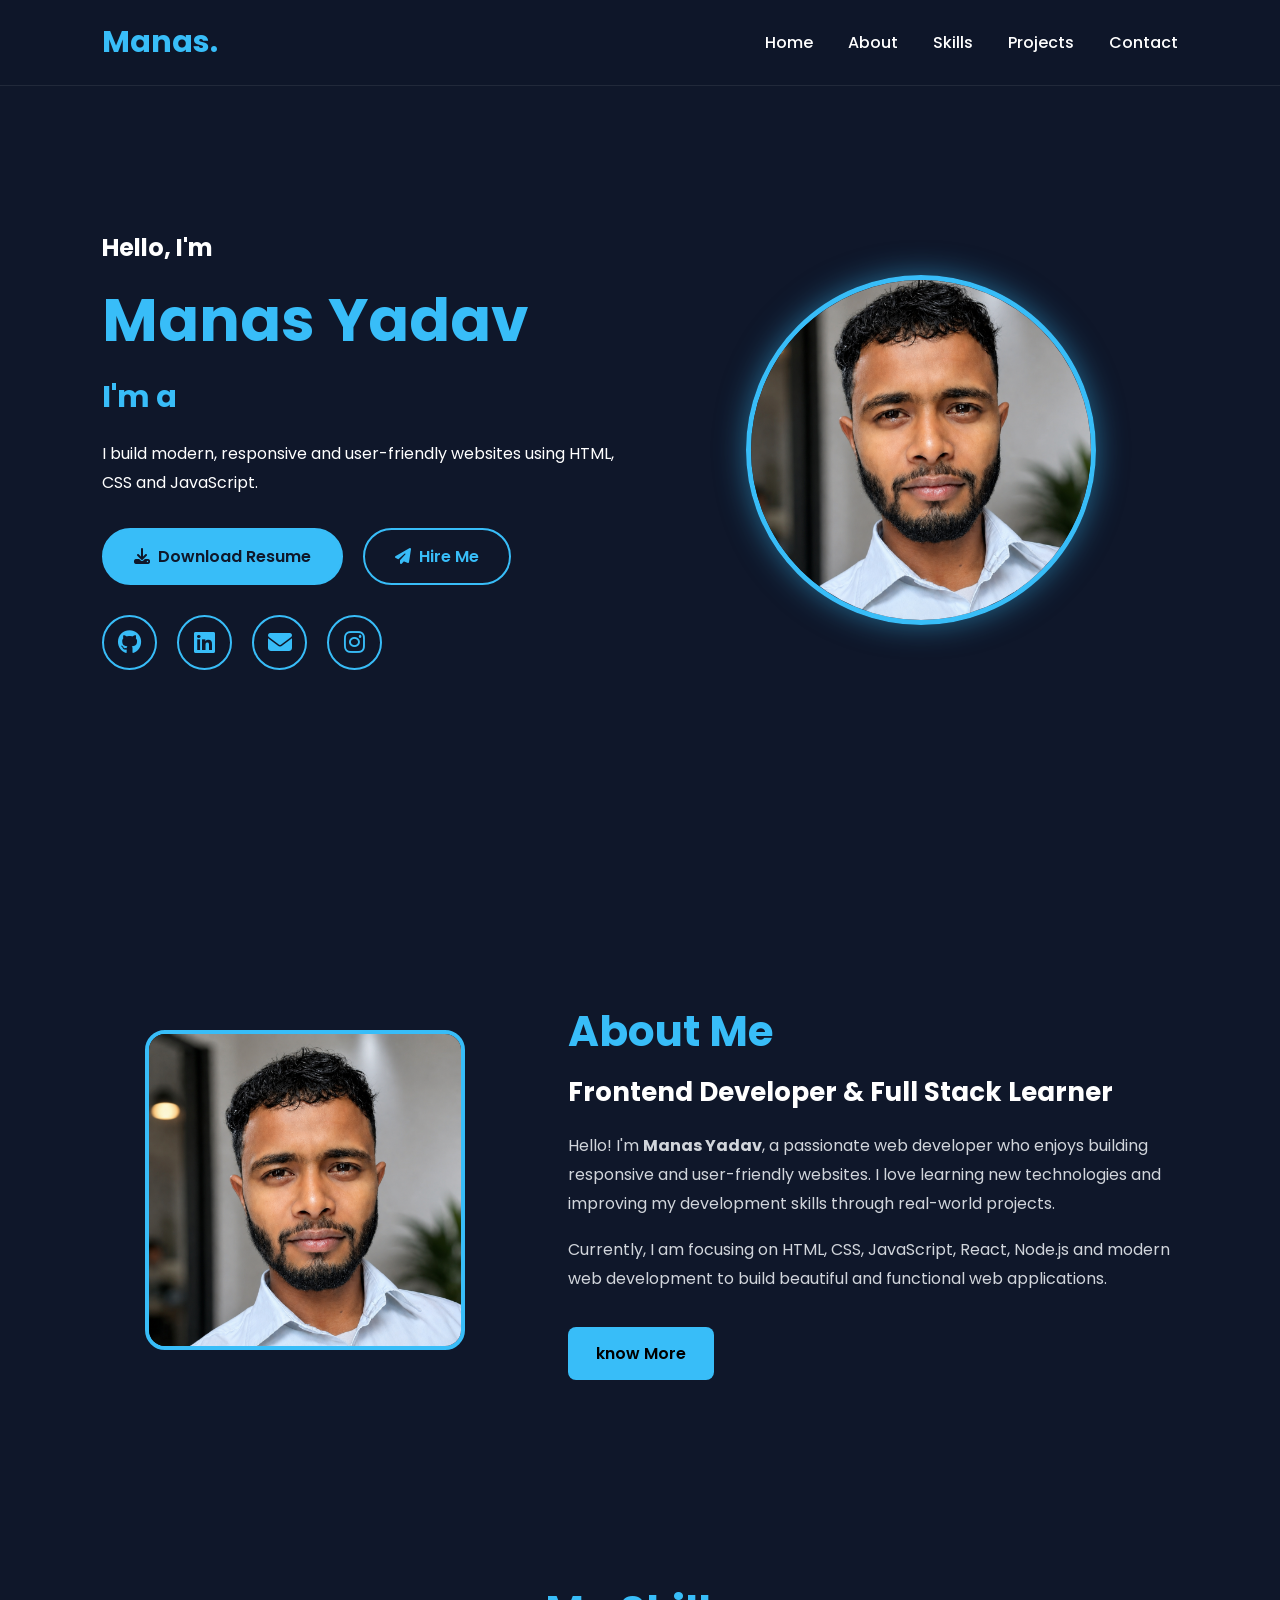
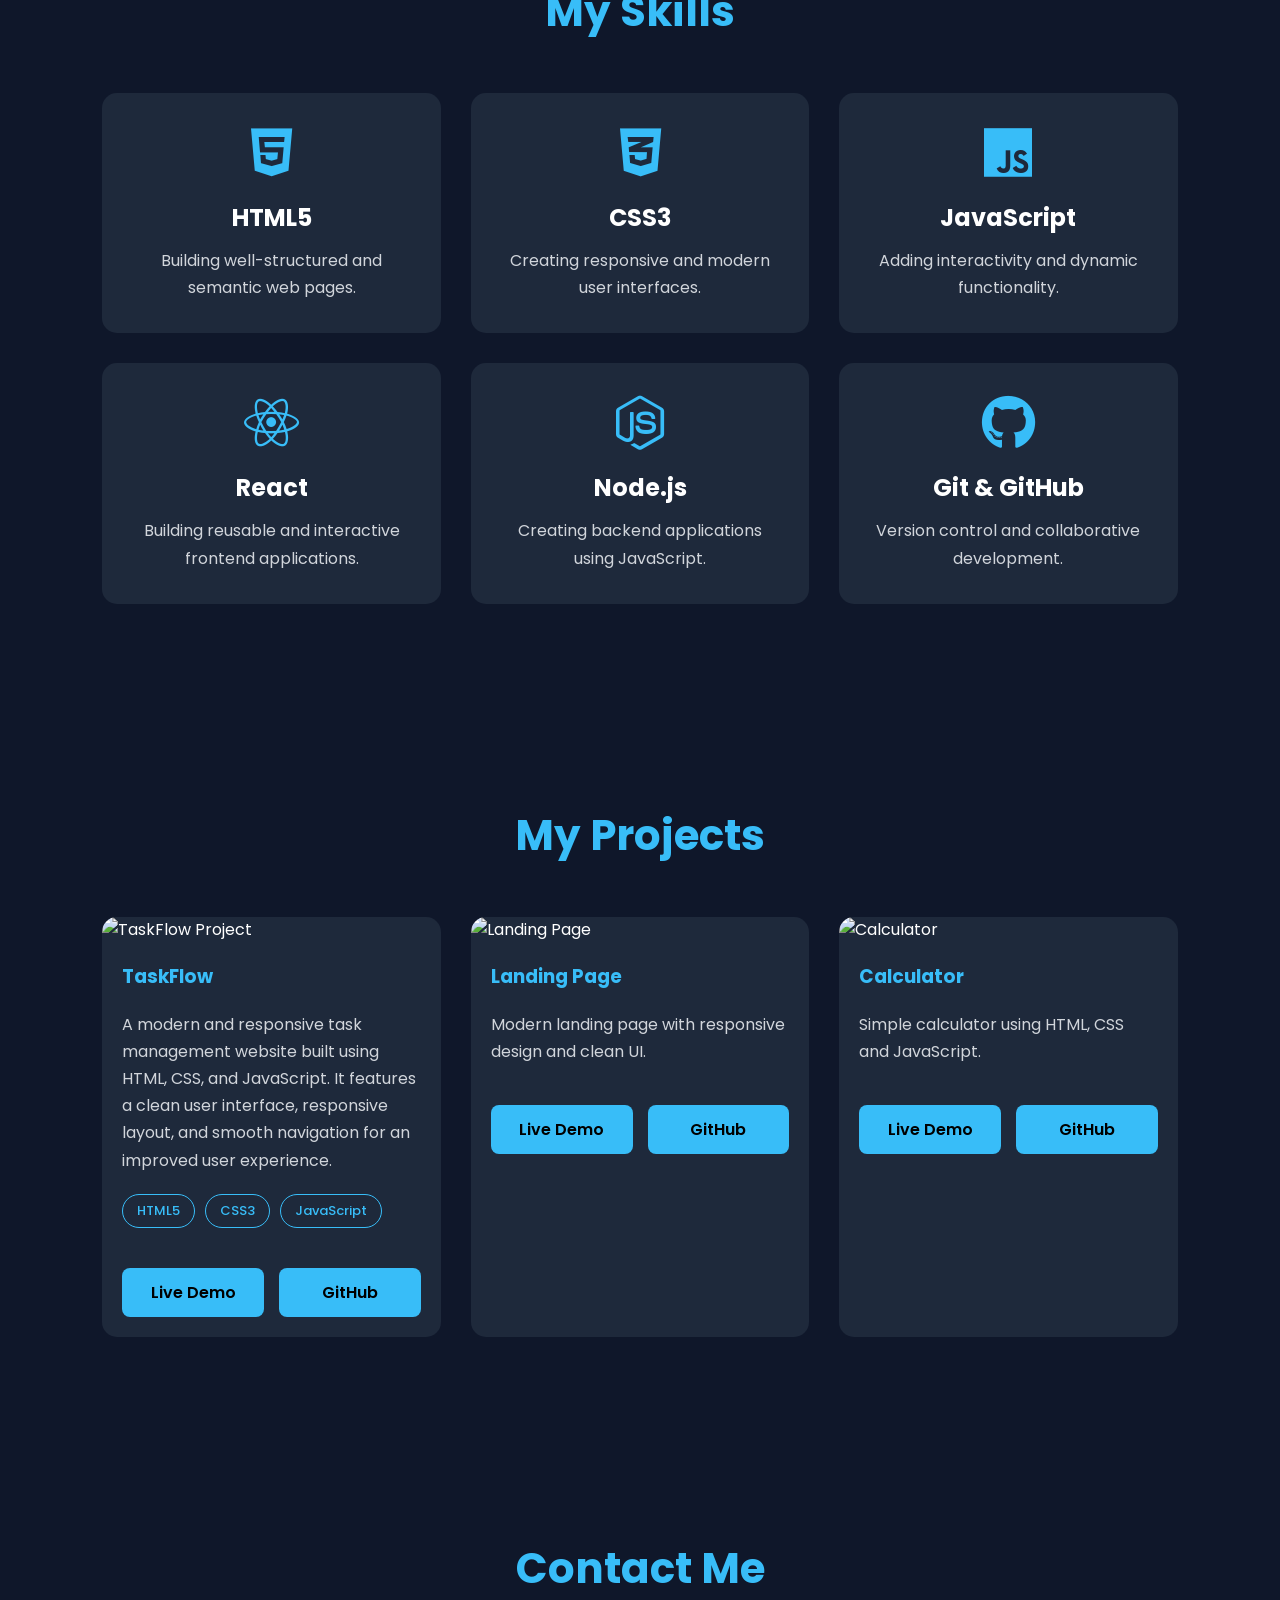
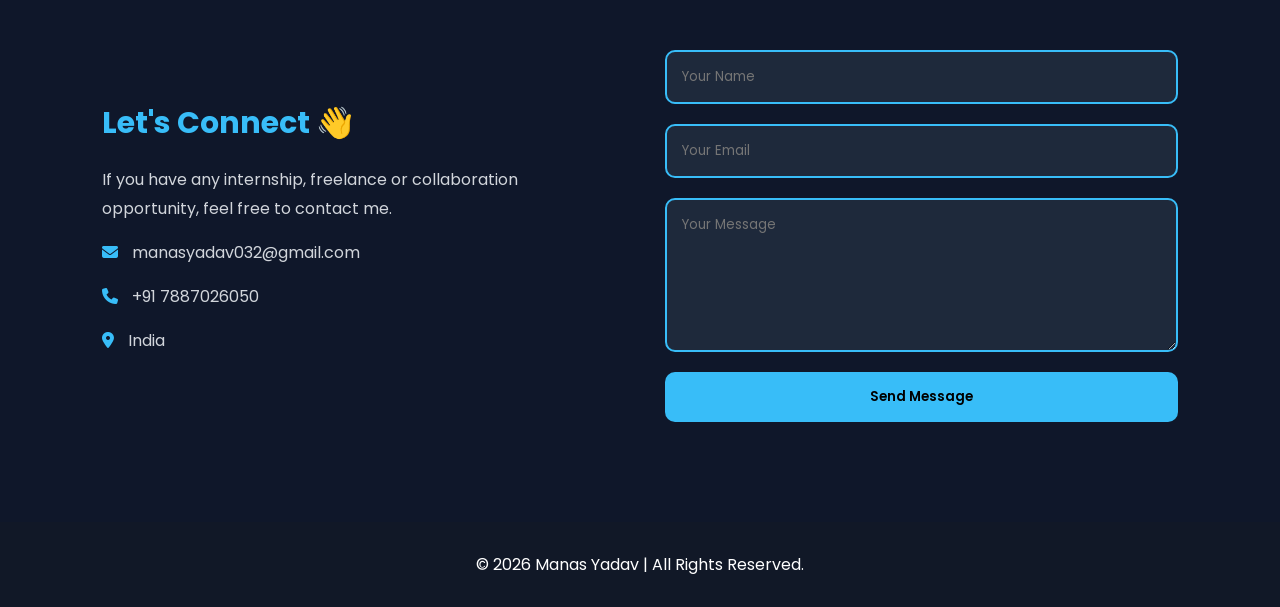
==== Task1_Portfolio/index.html @ 473a30cd "Initial portfolio website upload" ====
<!DOCTYPE html>
<html lang="en">
<head>
    <meta charset="UTF-8">
    <meta name="viewport" content="width=device-width, initial-scale=1.0">

    <title>Manas Yadav | Portfolio</title>

    <!-- CSS -->
    <link rel="stylesheet" href="style.css">

    <!-- Google Font -->
    <link rel="preconnect" href="https://fonts.googleapis.com">
    <link rel="preconnect" href="https://fonts.gstatic.com" crossorigin>
    <link href="https://fonts.googleapis.com/css2?family=Poppins:wght@300;400;500;600;700&display=swap" rel="stylesheet">

    <!-- Font Awesome -->
    <link rel="stylesheet" href="https://cdnjs.cloudflare.com/ajax/libs/font-awesome/6.6.0/css/all.min.css">
</head>
<body>

    <!-- ===== HEADER ===== -->

    <header>

        <nav class="navbar">

            <h2 class="logo">Manas.</h2>
            <div class="menu-toggle">
    <i class="fa-solid fa-bars"></i>
</div>

            <ul class="nav-links">

                <li><a href="#home">Home</a></li>

                <li><a href="#about">About</a></li>

                <li><a href="#skills">Skills</a></li>

                <li><a href="#projects">Projects</a></li>

                <li><a href="#contact">Contact</a></li>

            </ul>

        </nav>

    </header>

    <!-- ===== HERO ===== -->

    <section id="home">

    <div class="hero">

        <!-- Left Side -->
        <div class="hero-text">

            <h3>Hello, I'm</h3>

            <h1>Manas Yadav</h1>

            <h2>
                I'm a <span class="typing"></span>
            </h2>

            <p>
                I build modern, responsive and user-friendly websites
                using HTML, CSS and JavaScript.
            </p>

            <!-- Buttons -->
            <div class="hero-buttons">

                <a href="assets/resume.pdf" class="btn" download>
    <i class="fa-solid fa-download"></i> Download Resume
</a>

<a href="#contact" class="btn btn-outline">
    <i class="fa-solid fa-paper-plane"></i> Hire Me
</a>

            </div>

            <!-- Social Icons -->
            <div class="social-icons">

                <a href="https://github.com/manasyadav032-lang" target="_blank">
                    <i class="fa-brands fa-github"></i>
                </a>

                <a href="https://www.linkedin.com/in/manas-yadav-a17019345" target="_blank">
                    <i class="fa-brands fa-linkedin"></i>
                </a>

                <a href="mailto:manasyadav032@gmail.com">
                    <i class="fa-solid fa-envelope"></i>
                </a>

                <a href="https://www.instagram.com/manas_yadav103" target="_blank">
                    <i class="fa-brands fa-instagram"></i>
                </a>

            </div>

        </div>

        <!-- Right Side -->
        <div class="hero-image">

            <img src="images/manas.png" alt="Profile">

        </div>

    </div>

</section>


    <!-- ===== ABOUT ===== -->

<section id="about">

    <div class="about-container">

        <div class="about-image">
            <img src="images/manas.png" alt="About Image">
        </div>

        <div class="about-content">

            <h2>About Me</h2>

            <h3>Frontend Developer & Full Stack Learner</h3>

            <p>
                Hello! I'm <strong>Manas Yadav</strong>, a passionate web developer
                who enjoys building responsive and user-friendly websites.
                I love learning new technologies and improving my development
                skills through real-world projects.
            </p>

            <p>
                Currently, I am focusing on HTML, CSS, JavaScript, React,
                Node.js and modern web development to build beautiful and
                functional web applications.
            </p>

            <a href="https://github.com/manasyadav032-lang" class="about-btn">know More</a>

        </div>

    </div>

</section>

<!-- ===== SKILLS ===== -->

<section id="skills">

    <h2 class="section-title">My Skills</h2>

    <div class="skills-container">

        <div class="skill-card">
            <i class="fa-brands fa-html5"></i>
            <h3>HTML5</h3>
            <p>Building well-structured and semantic web pages.</p>
        </div>

        <div class="skill-card">
            <i class="fa-brands fa-css3-alt"></i>
            <h3>CSS3</h3>
            <p>Creating responsive and modern user interfaces.</p>
        </div>

        <div class="skill-card">
            <i class="fa-brands fa-js"></i>
            <h3>JavaScript</h3>
            <p>Adding interactivity and dynamic functionality.</p>
        </div>

        <div class="skill-card">
            <i class="fa-brands fa-react"></i>
            <h3>React</h3>
            <p>Building reusable and interactive frontend applications.</p>
        </div>

        <div class="skill-card">
            <i class="fa-brands fa-node-js"></i>
            <h3>Node.js</h3>
            <p>Creating backend applications using JavaScript.</p>
        </div>

        <div class="skill-card">
            <i class="fa-brands fa-github"></i>
            <h3>Git & GitHub</h3>
            <p>Version control and collaborative development.</p>
        </div>

    </div>

</section>

<!-- ===== PROJECTS ===== -->

<section id="projects">

    <h2 class="section-title">My Projects</h2>

    <div class="projects-container">

        <div class="project-card">
            <img src="images/taskflow.png" alt="TaskFlow Project">
            <h3>TaskFlow </h3>
            <p>
A modern and responsive task management website built using HTML, CSS, and JavaScript. It features a clean user interface, responsive layout, and smooth navigation for an improved user experience.
</p>

         <div class="project-tech">
           <span>HTML5</span>
           <span>CSS3</span>
           <span>JavaScript</span>
         </div>

            <div class="project-buttons">
                <a href="https://manasyadav032-lang.github.io/TaskFlow/" target="_blank">
                 Live Demo
                 </a>

                <a href="https://github.com/manasyadav032-lang/TaskFlow" target="_blank">
    GitHub
                 </a>
                
            </div>
        </div>

        <div class="project-card">
            <img src="https://placehold.co/600x400" alt="Landing Page">
            <h3>Landing Page</h3>
            <p>Modern landing page with responsive design and clean UI.</p>

            <div class="project-buttons">
                <a href="#">Live Demo</a>
                <a href="#">GitHub</a>
            </div>
        </div>

        <div class="project-card">
            <img src="https://placehold.co/600x400" alt="Calculator">
            <h3>Calculator</h3>
            <p>Simple calculator using HTML, CSS and JavaScript.</p>

            <div class="project-buttons">
                <a href="#">Live Demo</a>
                <a href="#">GitHub</a>
            </div>
        </div>

    </div>

</section>

<!-- ===== CONTACT ===== -->

<section id="contact">

    <h2 class="section-title">Contact Me</h2>

    <div class="contact-container">

        <div class="contact-info">

            <h3>Let's Connect 👋</h3>

            <p>
                If you have any internship, freelance or collaboration opportunity,
                feel free to contact me.
            </p>

            <p><i class="fa-solid fa-envelope"></i> manasyadav032@gmail.com</p>

            <p><i class="fa-solid fa-phone"></i> +91 7887026050</p>

            <p><i class="fa-solid fa-location-dot"></i> India</p>

        </div>

        <form class="contact-form">

            <input type="text" placeholder="Your Name" required>

            <input type="email" placeholder="Your Email" required>

            <textarea rows="6" placeholder="Your Message"></textarea>

            <button type="submit">Send Message</button>

        </form>

    </div>

</section>

    <footer>

        <p>© 2026 Manas Yadav | All Rights Reserved.</p>

    </footer>
    <!-- Back To Top Button -->

<button id="backToTop">
    <i class="fa-solid fa-arrow-up"></i>
</button>


    <script src="https://unpkg.com/scrollreveal"></script>
    <script src="https://unpkg.com/typed.js@2.1.0/dist/typed.umd.js"></script>
    <script src="script.js"></script>
</body>
</html>
---- Task1_Portfolio/style.css ----
/* Google Font */
*{
    margin:0;
    padding:0;
    box-sizing:border-box;
    font-family:'Poppins',sans-serif;
}

html{
    scroll-behavior:smooth;
}

body{
    background:#0f172a;
    color:white;
}

/* Navbar */

.navbar{
    width:100%;
    display:flex;
    justify-content:space-between;
    align-items:center;
    padding:20px 8%;
    position:fixed;
    top:0;
    left:0;
    background:rgba(15,23,42,0.75);
    backdrop-filter:blur(12px);
    -webkit-backdrop-filter:blur(12px);
    z-index:1000;
    transition:all .3s ease;
    border-bottom:1px solid rgba(255,255,255,.08);
    box-shadow: 0 0 0 transparent;
}

.navbar.sticky{
    background: rgba(15,23,42,0.95);
    box-shadow: 0 8px 25px rgba(0,0,0,0.35);
}

.logo{
    font-size:30px;
    font-weight:700;
    color:#38bdf8;
}

.nav-links{
    display:flex;
    list-style:none;
    gap:35px;
}

.nav-links a{
    text-decoration:none;
    color:#fff;
    font-weight:500;
    position:relative;
    transition:.3s;
}

.nav-links a::after{
    content:"";
    position:absolute;
    left:0;
    bottom:-5px;
    width:0;
    height:2px;
    background:#38bdf8;
    transition:.3s;
}

.nav-links a:hover{
    color:#38bdf8;
}

.nav-links a:hover::after{
    width:100%;
}

/* Hero */

#home{
    min-height:100vh;
    display:flex;
    justify-content:center;
    align-items:center;
    padding:120px 8%;
}

.hero{
    width:100%;
    display:flex;
    justify-content:space-between;
    align-items:center;
    gap:50px;
}

.hero-text{
    flex:1;
}

.hero-text h3{
    font-size:24px;
}

.hero-text h1{
    font-size:60px;
    margin:10px 0;
    color:#38bdf8;
}

.hero-text h2{
    font-size:30px;
    margin-bottom:20px;
}

.hero-text p{
    max-width:600px;
    line-height:1.8;
    margin-bottom:25px;
}

/* ================= HERO BUTTONS ================= */

.hero-buttons{
    display:flex;
    gap:20px;
    margin-top:30px;
    margin-bottom:30px;
    flex-wrap:wrap;
}

.btn{
    display:inline-flex;
    align-items:center;
    justify-content:center;
    gap:8px;

    padding:14px 30px;
    border-radius:50px;

    background:#38bdf8;
    color:#0f172a;

    text-decoration:none;
    font-weight:600;

    border:2px solid #38bdf8;

    transition:all .35s ease;
}

.btn:hover{

    transform:translateY(-5px);

    box-shadow:0 0 25px rgba(56,189,248,.6);

}

.btn-outline{

    background:transparent;

    color:#38bdf8;

}

.btn-outline:hover{

    background:#38bdf8;

    color:#0f172a;

}

.hero-image{
    flex:1;
    display:flex;
    justify-content:center;
}

.hero-image img{
    width:350px;
    height:350px;
    object-fit:cover;
    border-radius:50%;
    border:5px solid #38bdf8;
    box-shadow:0 0 30px rgba(56,189,248,0.5);
    transition:0.4s ease;
    object-position: center 15%;
}

.hero-image img:hover{

transform:scale(1.03);

rotate:2deg;

box-shadow:0 0 60px rgba(56,189,248,.8);

}
/* Common Sections */

section{
    padding:100px 8%;
}

section h2{
    font-size:40px;
    margin-bottom:30px;
    color:#38bdf8;
}

footer{
    text-align:center;
    padding:30px;
    background:#111827;
}

/* ================= ABOUT ================= */

.about-container{
    display:flex;
    align-items:center;
    justify-content:space-between;
    gap:60px;
}

.about-image{
    flex:1;
    display:flex;
    justify-content:center;
}

.about-image img{
    width:320px;
    height:320px;
    object-fit:cover;
    object-position:center top;
    border-radius:20px;
    border:4px solid #38bdf8;
    transition:.4s;
}

.about-image img:hover{
    transform:scale(1.05);
}

.about-content{
    flex:1.5;
}

.about-content h2{
    font-size:42px;
    color:#38bdf8;
    margin-bottom:10px;
}

.about-content h3{
    font-size:26px;
    margin-bottom:20px;
}

.about-content p{
    line-height:1.8;
    margin-bottom:18px;
    color:#d1d5db;
}

.about-btn{
    display:inline-block;
    margin-top:15px;
    padding:14px 28px;
    background:#38bdf8;
    color:#000;
    text-decoration:none;
    border-radius:8px;
    font-weight:600;
    transition:.3s;
}

.about-btn:hover{
    transform:translateY(-3px);
}

/*================ Skills =================*/

.section-title{
    text-align:center;
    font-size:42px;
    margin-bottom:50px;
    color:#38bdf8;
}

.skills-container{
    display:grid;
    grid-template-columns:repeat(auto-fit,minmax(250px,1fr));
    gap:30px;
}

.skill-card{
    background:#1e293b;
    padding:30px;
    border-radius:15px;
    text-align:center;
    transition:0.4s ease;
    border:2px solid transparent;
}

.skill-card:hover{
    transform:translateY(-12px) scale(1.02);
    border-color:#38bdf8;
    box-shadow:0 0 40px rgba(56,189,248,.4);
}

.skill-card i{
    font-size:55px;
    color:#38bdf8;
    margin-bottom:20px;
}

.skill-card h3{
    margin-bottom:12px;
    font-size:24px;
}

.skill-card p{
    color:#d1d5db;
    line-height:1.7;
}

/* ================= PROJECTS ================= */

.projects-container{
    display:grid;
    grid-template-columns:repeat(auto-fit,minmax(320px,1fr));
    gap:30px;
}

.project-card{
    background:#1e293b;
    border-radius:15px;
    overflow:hidden;
    transition:0.4s;
}

.project-card:hover{
    transform:translateY(-10px);
    box-shadow:0 0 25px rgba(56,189,248,.35);
}

.project-card img{
    width:100%;
    height:220px;
    object-fit:cover;
}

.project-card h3{
    margin:20px;
    color:#38bdf8;
}

.project-card p{
    margin:0 20px 20px;
    color:#d1d5db;
    line-height:1.7;
}

.project-buttons{
    display:flex;
    gap:15px;
    padding:20px;
}

.project-buttons a{
    flex:1;
    text-align:center;
    padding:12px;
    text-decoration:none;
    background:#38bdf8;
    color:#000;
    font-weight:600;
    border-radius:8px;
    transition:.3s;
}

.project-buttons a:hover{
    transform:scale(1.05);
}

/* ================= PROJECT TECHNOLOGIES ================= */

.project-tech{
    display:flex;
    flex-wrap:wrap;
    gap:10px;
    margin:0 20px 20px;
}

.project-tech span{
    padding:6px 14px;
    border:1px solid #38bdf8;
    border-radius:20px;
    color:#38bdf8;
    font-size:13px;
    font-weight:500;
    transition:0.3s ease;
}

.project-tech span:hover{
    background:#38bdf8;
    color:#0f172a;
    transform:translateY(-3px);
}

/* ================= CONTACT ================= */

.contact-container{
    display:grid;
    grid-template-columns:1fr 1fr;
    gap:50px;
    align-items:center;
}

.contact-info h3{
    font-size:30px;
    color:#38bdf8;
    margin-bottom:20px;
}

.contact-info p{
    margin:15px 0;
    color:#d1d5db;
    line-height:1.8;
}

.contact-info i{
    color:#38bdf8;
    margin-right:10px;
}

.contact-form{
    display:flex;
    flex-direction:column;
    gap:20px;
}

.contact-form input,
.contact-form textarea{
    padding:15px;
    border:2px solid #38bdf8;
    border-radius:10px;
    background:#1e293b;
    color:#fff;
    outline:none;
}

.contact-form button{
    padding:15px;
    border:none;
    background:#38bdf8;
    color:#000;
    font-weight:600;
    border-radius:10px;
    cursor:pointer;
    transition:.3s;
}

.contact-form button:hover{
    transform:translateY(-3px);
}

/* ================= SOCIAL ICONS ================= */

.social-icons{
    display:flex;
    gap:20px;
    margin-top:30px;
}

.social-icons a{
    width:55px;
    height:55px;
    display:flex;
    align-items:center;
    justify-content:center;
    text-decoration:none;
    color:#38bdf8;
    font-size:24px;
    border:2px solid #38bdf8;
    border-radius:50%;
    transition:all 0.4s ease;
}

.social-icons a:hover{
    background:#38bdf8;
    color:#0f172a;
    transform:translateY(-8px) scale(1.1);
    box-shadow:0 0 25px rgba(56,189,248,0.6);
}

.social-icons i{

    transition:transform .6s ease;

}

.social-icons a:hover i{
    transform:rotate(360deg);
    transition:0.6s;
}

.typing{
    color:#38bdf8;
    font-weight:700;
}

/* ================= Responsive Design ================= */

@media (max-width: 992px){

    .hero{
        flex-direction: column-reverse;
        text-align: center;
    }

    .hero-text p{
        margin:20px auto;
    }

    .hero-buttons{
        justify-content:center;
        flex-wrap:wrap;
    }

    .social-icons{
        justify-content:center;
    }

    .about-container{
        flex-direction:column;
        text-align:center;
    }

    .contact-container{
        grid-template-columns:1fr;
    }

}

@media (max-width:768px){

    .navbar{
        padding:15px 6%;
    }

    .nav-links{
        gap:18px;
    }

    .hero-text h1{
        font-size:42px;
    }

    .hero-text h2{
        font-size:24px;
    }

    .hero-image img{
        width:280px;
        height:280px;
    }

    .about-image img{
        width:250px;
        height:250px;
    }

}


/* ================= HAMBURGER MENU ================= */

.menu-toggle{
    display:none;
    font-size:28px;
    color:#38bdf8;
    cursor:pointer;
}

@media (max-width:576px){

    .menu-toggle{
        display:block;
    }

    .nav-links{
        position:absolute;
        top:70px;
        left:0;
        width:100%;
        background:#0f172a;

        display:flex;
        flex-direction:column;
        align-items:center;
        gap:20px;
        padding:20px 0;

        max-height:0;
        overflow:hidden;

        transition:max-height .4s ease;
    }

    .nav-links.active{
        max-height:400px;
    }

}

/* ================= BACK TO TOP BUTTON ================= */

#backToTop{
    position:fixed;
    bottom:30px;
    right:30px;

    width:50px;
    height:50px;

    border:none;
    border-radius:50%;

    background:#38bdf8;
    color:#0f172a;

    font-size:20px;
    cursor:pointer;

    display:flex;
    align-items:center;
    justify-content:center;

    box-shadow:0 0 20px rgba(56,189,248,.5);

    opacity:0;
    visibility:hidden;

    transition:all .3s ease;

    z-index:999;
}

#backToTop.show{
    opacity:1;
    visibility:visible;
}

#backToTop:hover{
    transform:translateY(-5px);
    box-shadow:0 0 30px rgba(56,189,248,.8);
}
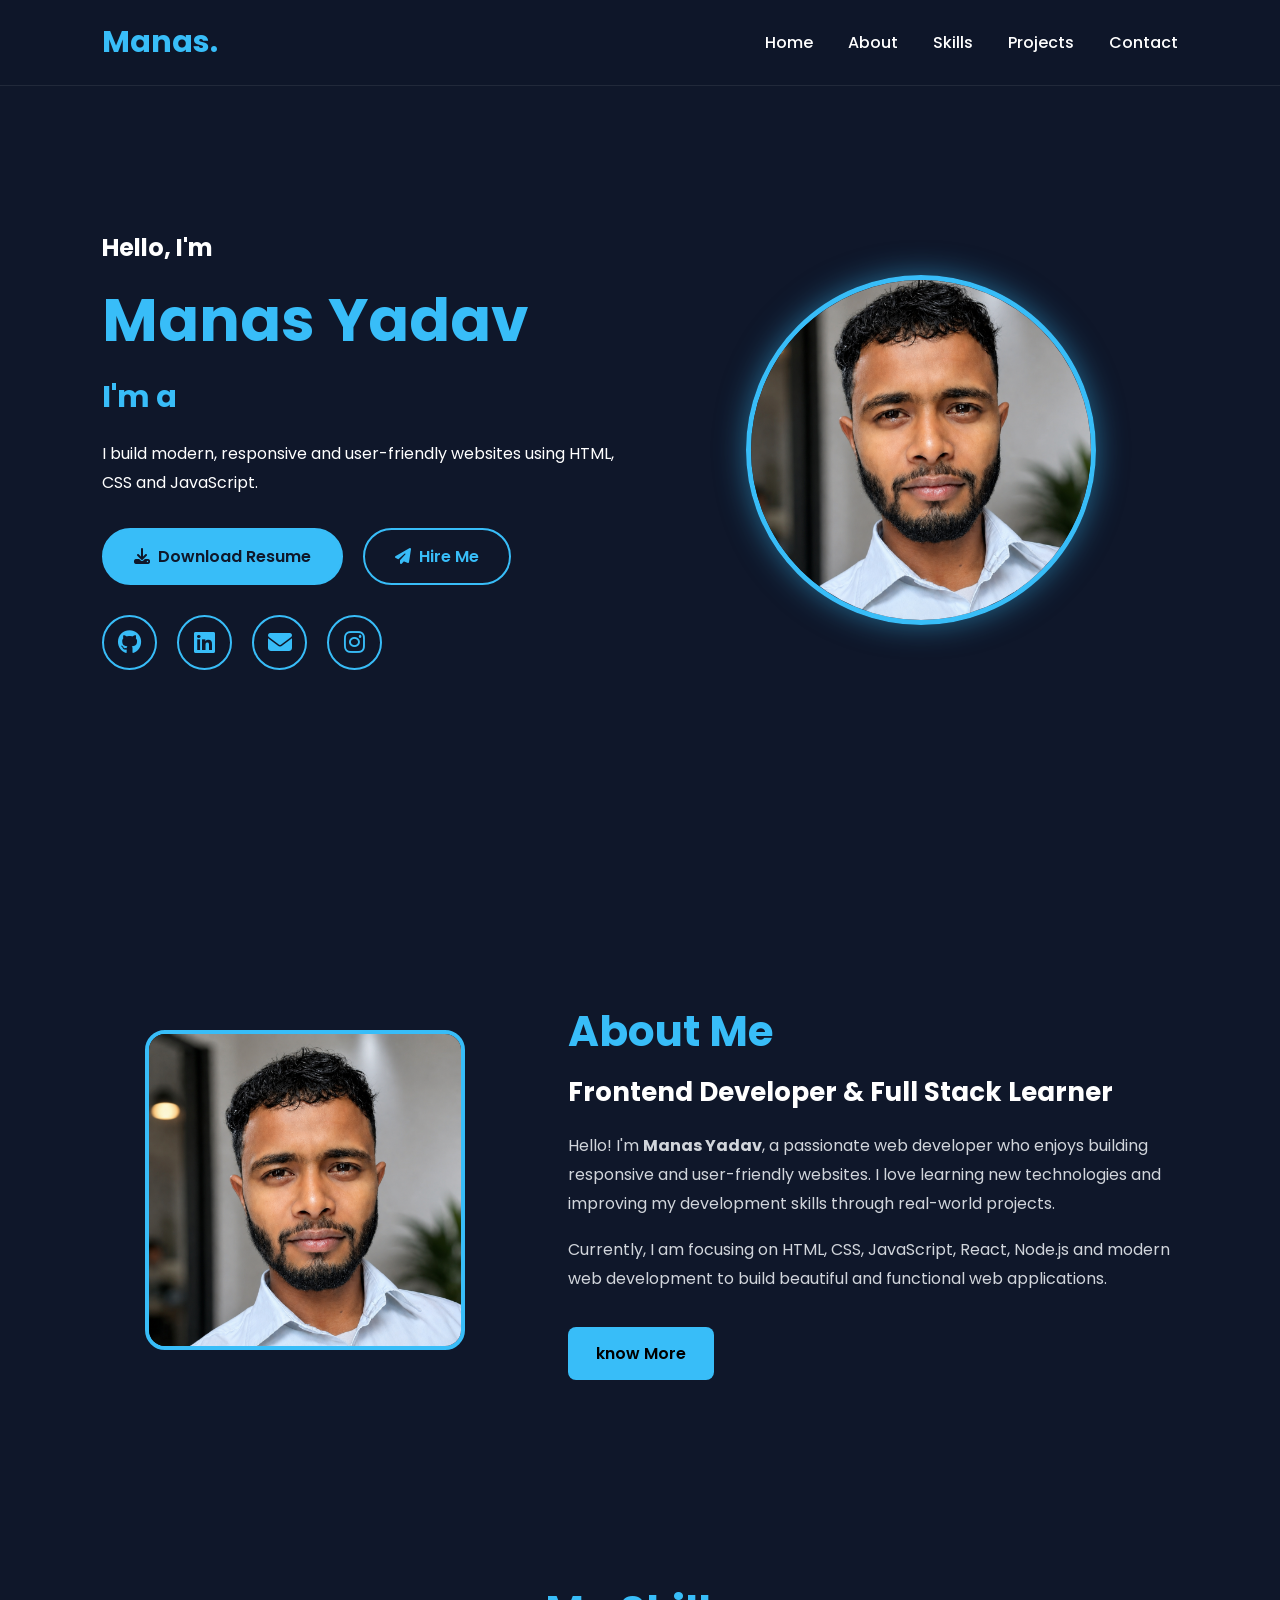
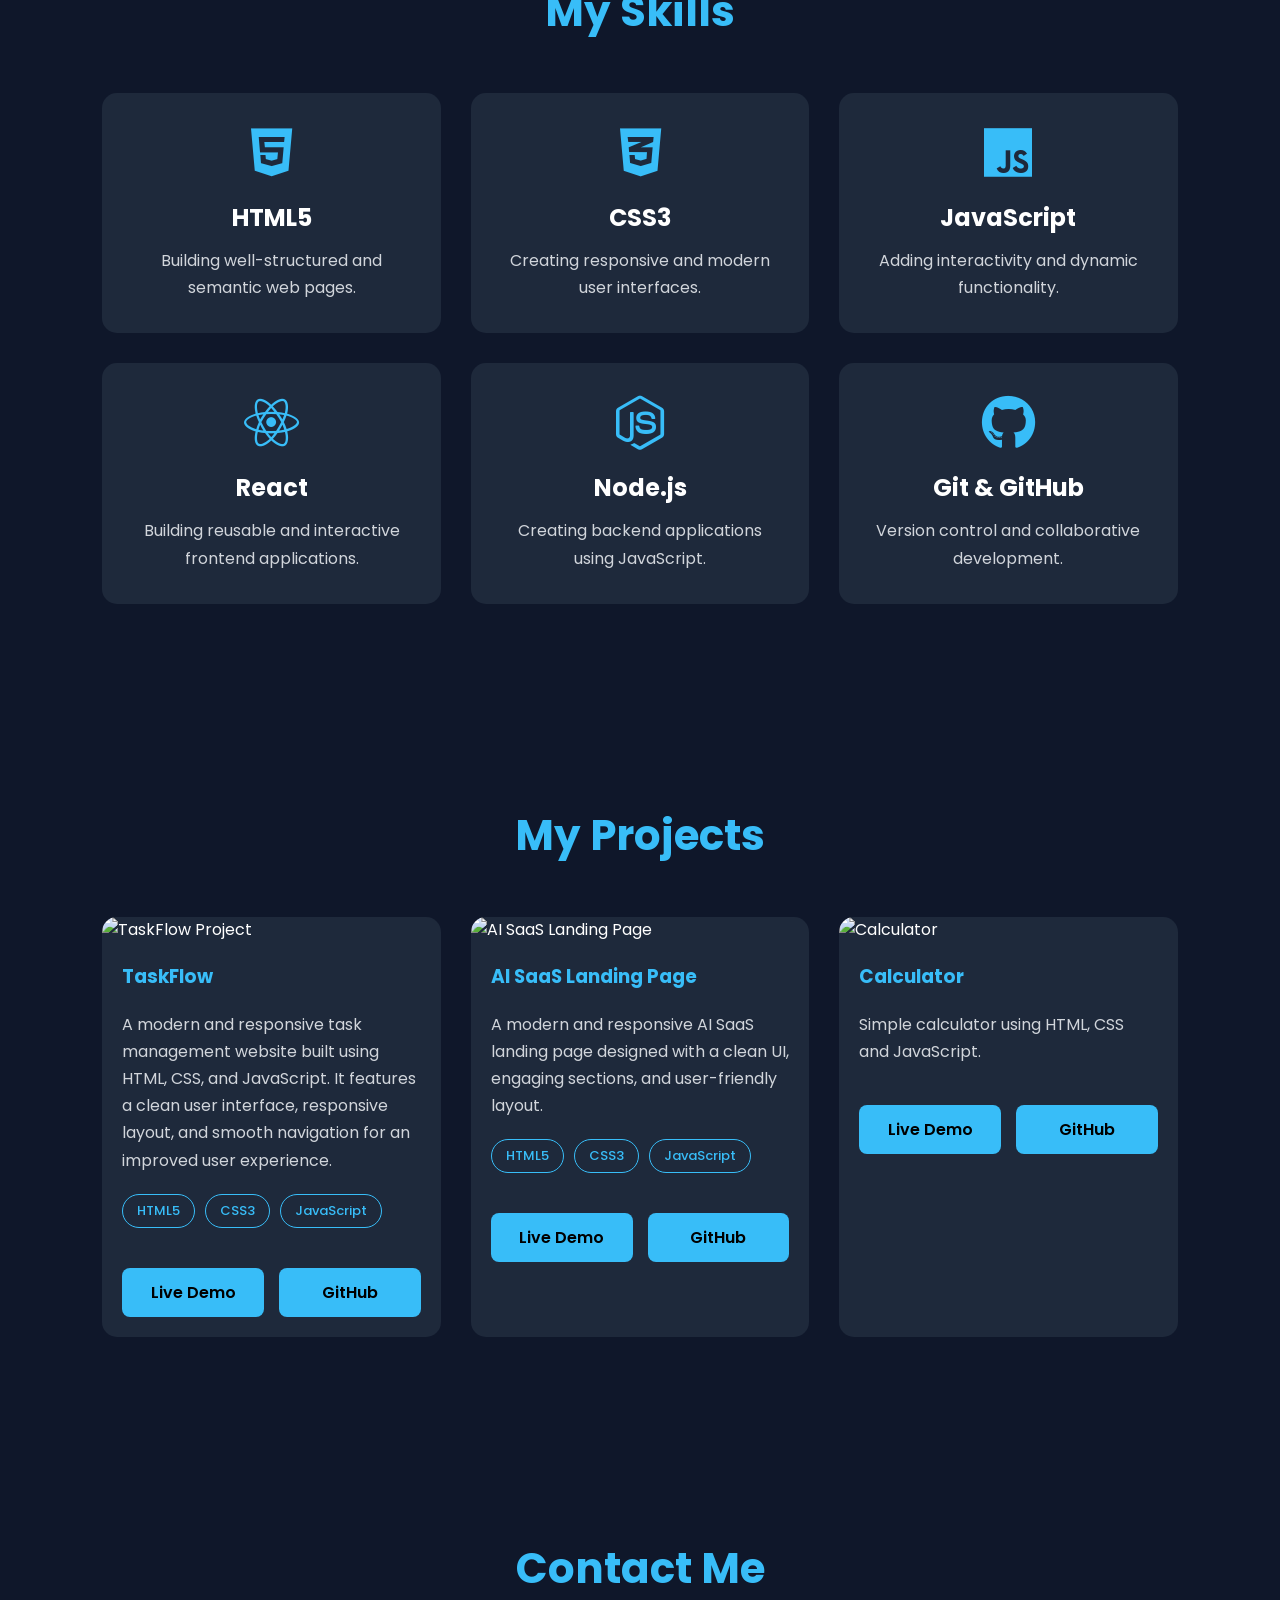
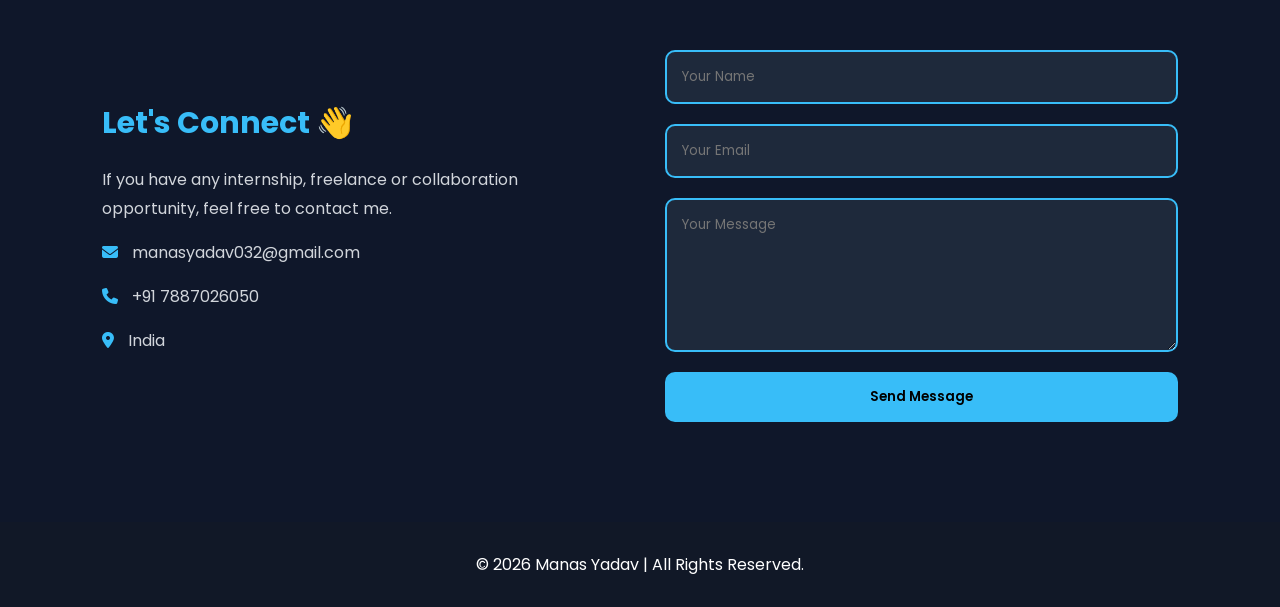
==== commit 81291ff9: "Add AI landing page to portfolio" ====
--- a/Task1_Portfolio/index.html
+++ b/Task1_Portfolio/index.html
@@ -1,322 +1,342 @@
-<!DOCTYPE html>
-<html lang="en">
-<head>
-    <meta charset="UTF-8">
-    <meta name="viewport" content="width=device-width, initial-scale=1.0">
-
-    <title>Manas Yadav | Portfolio</title>
-
-    <!-- CSS -->
-    <link rel="stylesheet" href="style.css">
-
-    <!-- Google Font -->
-    <link rel="preconnect" href="https://fonts.googleapis.com">
-    <link rel="preconnect" href="https://fonts.gstatic.com" crossorigin>
-    <link href="https://fonts.googleapis.com/css2?family=Poppins:wght@300;400;500;600;700&display=swap" rel="stylesheet">
-
-    <!-- Font Awesome -->
-    <link rel="stylesheet" href="https://cdnjs.cloudflare.com/ajax/libs/font-awesome/6.6.0/css/all.min.css">
-</head>
-<body>
-
-    <!-- ===== HEADER ===== -->
-
-    <header>
-
-        <nav class="navbar">
-
-            <h2 class="logo">Manas.</h2>
-            <div class="menu-toggle">
-    <i class="fa-solid fa-bars"></i>
-</div>
-
-            <ul class="nav-links">
-
-                <li><a href="#home">Home</a></li>
-
-                <li><a href="#about">About</a></li>
-
-                <li><a href="#skills">Skills</a></li>
-
-                <li><a href="#projects">Projects</a></li>
-
-                <li><a href="#contact">Contact</a></li>
-
-            </ul>
-
-        </nav>
-
-    </header>
-
-    <!-- ===== HERO ===== -->
-
-    <section id="home">
-
-    <div class="hero">
-
-        <!-- Left Side -->
-        <div class="hero-text">
-
-            <h3>Hello, I'm</h3>
-
-            <h1>Manas Yadav</h1>
-
-            <h2>
-                I'm a <span class="typing"></span>
-            </h2>
-
-            <p>
-                I build modern, responsive and user-friendly websites
-                using HTML, CSS and JavaScript.
-            </p>
-
-            <!-- Buttons -->
-            <div class="hero-buttons">
-
-                <a href="assets/resume.pdf" class="btn" download>
-    <i class="fa-solid fa-download"></i> Download Resume
-</a>
-
-<a href="#contact" class="btn btn-outline">
-    <i class="fa-solid fa-paper-plane"></i> Hire Me
-</a>
-
-            </div>
-
-            <!-- Social Icons -->
-            <div class="social-icons">
-
-                <a href="https://github.com/manasyadav032-lang" target="_blank">
-                    <i class="fa-brands fa-github"></i>
-                </a>
-
-                <a href="https://www.linkedin.com/in/manas-yadav-a17019345" target="_blank">
-                    <i class="fa-brands fa-linkedin"></i>
-                </a>
-
-                <a href="mailto:manasyadav032@gmail.com">
-                    <i class="fa-solid fa-envelope"></i>
-                </a>
-
-                <a href="https://www.instagram.com/manas_yadav103" target="_blank">
-                    <i class="fa-brands fa-instagram"></i>
-                </a>
-
-            </div>
-
-        </div>
-
-        <!-- Right Side -->
-        <div class="hero-image">
-
-            <img src="images/manas.png" alt="Profile">
-
-        </div>
-
-    </div>
-
-</section>
-
-
-    <!-- ===== ABOUT ===== -->
-
-<section id="about">
-
-    <div class="about-container">
-
-        <div class="about-image">
-            <img src="images/manas.png" alt="About Image">
-        </div>
-
-        <div class="about-content">
-
-            <h2>About Me</h2>
-
-            <h3>Frontend Developer & Full Stack Learner</h3>
-
-            <p>
-                Hello! I'm <strong>Manas Yadav</strong>, a passionate web developer
-                who enjoys building responsive and user-friendly websites.
-                I love learning new technologies and improving my development
-                skills through real-world projects.
-            </p>
-
-            <p>
-                Currently, I am focusing on HTML, CSS, JavaScript, React,
-                Node.js and modern web development to build beautiful and
-                functional web applications.
-            </p>
-
-            <a href="https://github.com/manasyadav032-lang" class="about-btn">know More</a>
-
-        </div>
-
-    </div>
-
-</section>
-
-<!-- ===== SKILLS ===== -->
-
-<section id="skills">
-
-    <h2 class="section-title">My Skills</h2>
-
-    <div class="skills-container">
-
-        <div class="skill-card">
-            <i class="fa-brands fa-html5"></i>
-            <h3>HTML5</h3>
-            <p>Building well-structured and semantic web pages.</p>
-        </div>
-
-        <div class="skill-card">
-            <i class="fa-brands fa-css3-alt"></i>
-            <h3>CSS3</h3>
-            <p>Creating responsive and modern user interfaces.</p>
-        </div>
-
-        <div class="skill-card">
-            <i class="fa-brands fa-js"></i>
-            <h3>JavaScript</h3>
-            <p>Adding interactivity and dynamic functionality.</p>
-        </div>
-
-        <div class="skill-card">
-            <i class="fa-brands fa-react"></i>
-            <h3>React</h3>
-            <p>Building reusable and interactive frontend applications.</p>
-        </div>
-
-        <div class="skill-card">
-            <i class="fa-brands fa-node-js"></i>
-            <h3>Node.js</h3>
-            <p>Creating backend applications using JavaScript.</p>
-        </div>
-
-        <div class="skill-card">
-            <i class="fa-brands fa-github"></i>
-            <h3>Git & GitHub</h3>
-            <p>Version control and collaborative development.</p>
-        </div>
-
-    </div>
-
-</section>
-
-<!-- ===== PROJECTS ===== -->
-
-<section id="projects">
-
-    <h2 class="section-title">My Projects</h2>
-
-    <div class="projects-container">
-
-        <div class="project-card">
-            <img src="images/taskflow.png" alt="TaskFlow Project">
-            <h3>TaskFlow </h3>
-            <p>
-A modern and responsive task management website built using HTML, CSS, and JavaScript. It features a clean user interface, responsive layout, and smooth navigation for an improved user experience.
-</p>
-
-         <div class="project-tech">
-           <span>HTML5</span>
-           <span>CSS3</span>
-           <span>JavaScript</span>
-         </div>
-
-            <div class="project-buttons">
-                <a href="https://manasyadav032-lang.github.io/TaskFlow/" target="_blank">
-                 Live Demo
-                 </a>
-
-                <a href="https://github.com/manasyadav032-lang/TaskFlow" target="_blank">
-    GitHub
-                 </a>
-                
-            </div>
-        </div>
-
-        <div class="project-card">
-            <img src="https://placehold.co/600x400" alt="Landing Page">
-            <h3>Landing Page</h3>
-            <p>Modern landing page with responsive design and clean UI.</p>
-
-            <div class="project-buttons">
-                <a href="#">Live Demo</a>
-                <a href="#">GitHub</a>
-            </div>
-        </div>
-
-        <div class="project-card">
-            <img src="https://placehold.co/600x400" alt="Calculator">
-            <h3>Calculator</h3>
-            <p>Simple calculator using HTML, CSS and JavaScript.</p>
-
-            <div class="project-buttons">
-                <a href="#">Live Demo</a>
-                <a href="#">GitHub</a>
-            </div>
-        </div>
-
-    </div>
-
-</section>
-
-<!-- ===== CONTACT ===== -->
-
-<section id="contact">
-
-    <h2 class="section-title">Contact Me</h2>
-
-    <div class="contact-container">
-
-        <div class="contact-info">
-
-            <h3>Let's Connect 👋</h3>
-
-            <p>
-                If you have any internship, freelance or collaboration opportunity,
-                feel free to contact me.
-            </p>
-
-            <p><i class="fa-solid fa-envelope"></i> manasyadav032@gmail.com</p>
-
-            <p><i class="fa-solid fa-phone"></i> +91 7887026050</p>
-
-            <p><i class="fa-solid fa-location-dot"></i> India</p>
-
-        </div>
-
-        <form class="contact-form">
-
-            <input type="text" placeholder="Your Name" required>
-
-            <input type="email" placeholder="Your Email" required>
-
-            <textarea rows="6" placeholder="Your Message"></textarea>
-
-            <button type="submit">Send Message</button>
-
-        </form>
-
-    </div>
-
-</section>
-
-    <footer>
-
-        <p>© 2026 Manas Yadav | All Rights Reserved.</p>
-
-    </footer>
-    <!-- Back To Top Button -->
-
-<button id="backToTop">
-    <i class="fa-solid fa-arrow-up"></i>
-</button>
-
-
-    <script src="https://unpkg.com/scrollreveal"></script>
-    <script src="https://unpkg.com/typed.js@2.1.0/dist/typed.umd.js"></script>
-    <script src="script.js"></script>
-</body>
+<!DOCTYPE html>
+<html lang="en">
+<head>
+    <meta charset="UTF-8">
+    <meta name="viewport" content="width=device-width, initial-scale=1.0">
+
+    <title>Manas Yadav | Portfolio</title>
+
+    <!-- CSS -->
+    <link rel="stylesheet" href="style.css">
+
+    <!-- Google Font -->
+    <link rel="preconnect" href="https://fonts.googleapis.com">
+    <link rel="preconnect" href="https://fonts.gstatic.com" crossorigin>
+    <link href="https://fonts.googleapis.com/css2?family=Poppins:wght@300;400;500;600;700&display=swap" rel="stylesheet">
+
+    <!-- Font Awesome -->
+    <link rel="stylesheet" href="https://cdnjs.cloudflare.com/ajax/libs/font-awesome/6.6.0/css/all.min.css">
+</head>
+<body>
+
+    <!-- ===== HEADER ===== -->
+
+    <header>
+
+        <nav class="navbar">
+
+            <h2 class="logo">Manas.</h2>
+            <div class="menu-toggle">
+    <i class="fa-solid fa-bars"></i>
+</div>
+
+            <ul class="nav-links">
+
+                <li><a href="#home">Home</a></li>
+
+                <li><a href="#about">About</a></li>
+
+                <li><a href="#skills">Skills</a></li>
+
+                <li><a href="#projects">Projects</a></li>
+
+                <li><a href="#contact">Contact</a></li>
+
+            </ul>
+
+        </nav>
+
+    </header>
+
+    <!-- ===== HERO ===== -->
+
+    <section id="home">
+
+    <div class="hero">
+
+        <!-- Left Side -->
+        <div class="hero-text">
+
+            <h3>Hello, I'm</h3>
+
+            <h1>Manas Yadav</h1>
+
+            <h2>
+                I'm a <span class="typing"></span>
+            </h2>
+
+            <p>
+                I build modern, responsive and user-friendly websites
+                using HTML, CSS and JavaScript.
+            </p>
+
+            <!-- Buttons -->
+            <div class="hero-buttons">
+
+                <a href="assets/resume.pdf" class="btn" download>
+    <i class="fa-solid fa-download"></i> Download Resume
+</a>
+
+<a href="#contact" class="btn btn-outline">
+    <i class="fa-solid fa-paper-plane"></i> Hire Me
+</a>
+
+            </div>
+
+            <!-- Social Icons -->
+            <div class="social-icons">
+
+                <a href="https://github.com/manasyadav032-lang" target="_blank">
+                    <i class="fa-brands fa-github"></i>
+                </a>
+
+                <a href="https://www.linkedin.com/in/manas-yadav-a17019345" target="_blank">
+                    <i class="fa-brands fa-linkedin"></i>
+                </a>
+
+                <a href="mailto:manasyadav032@gmail.com">
+                    <i class="fa-solid fa-envelope"></i>
+                </a>
+
+                <a href="https://www.instagram.com/manas_yadav103" target="_blank">
+                    <i class="fa-brands fa-instagram"></i>
+                </a>
+
+            </div>
+
+        </div>
+
+        <!-- Right Side -->
+        <div class="hero-image">
+
+            <img src="images/manas.png" alt="Profile">
+
+        </div>
+
+    </div>
+
+</section>
+
+
+    <!-- ===== ABOUT ===== -->
+
+<section id="about">
+
+    <div class="about-container">
+
+        <div class="about-image">
+            <img src="images/manas.png" alt="About Image">
+        </div>
+
+        <div class="about-content">
+
+            <h2>About Me</h2>
+
+            <h3>Frontend Developer & Full Stack Learner</h3>
+
+            <p>
+                Hello! I'm <strong>Manas Yadav</strong>, a passionate web developer
+                who enjoys building responsive and user-friendly websites.
+                I love learning new technologies and improving my development
+                skills through real-world projects.
+            </p>
+
+            <p>
+                Currently, I am focusing on HTML, CSS, JavaScript, React,
+                Node.js and modern web development to build beautiful and
+                functional web applications.
+            </p>
+
+            <a href="https://github.com/manasyadav032-lang" class="about-btn">know More</a>
+
+        </div>
+
+    </div>
+
+</section>
+
+<!-- ===== SKILLS ===== -->
+
+<section id="skills">
+
+    <h2 class="section-title">My Skills</h2>
+
+    <div class="skills-container">
+
+        <div class="skill-card">
+            <i class="fa-brands fa-html5"></i>
+            <h3>HTML5</h3>
+            <p>Building well-structured and semantic web pages.</p>
+        </div>
+
+        <div class="skill-card">
+            <i class="fa-brands fa-css3-alt"></i>
+            <h3>CSS3</h3>
+            <p>Creating responsive and modern user interfaces.</p>
+        </div>
+
+        <div class="skill-card">
+            <i class="fa-brands fa-js"></i>
+            <h3>JavaScript</h3>
+            <p>Adding interactivity and dynamic functionality.</p>
+        </div>
+
+        <div class="skill-card">
+            <i class="fa-brands fa-react"></i>
+            <h3>React</h3>
+            <p>Building reusable and interactive frontend applications.</p>
+        </div>
+
+        <div class="skill-card">
+            <i class="fa-brands fa-node-js"></i>
+            <h3>Node.js</h3>
+            <p>Creating backend applications using JavaScript.</p>
+        </div>
+
+        <div class="skill-card">
+            <i class="fa-brands fa-github"></i>
+            <h3>Git & GitHub</h3>
+            <p>Version control and collaborative development.</p>
+        </div>
+
+    </div>
+
+</section>
+
+<!-- ===== PROJECTS ===== -->
+
+<section id="projects">
+
+    <h2 class="section-title">My Projects</h2>
+
+    <div class="projects-container">
+
+        <div class="project-card">
+            <img src="images/taskflow.png" alt="TaskFlow Project">
+            <h3>TaskFlow </h3>
+            <p>
+              A modern and responsive task management website built using HTML, CSS, and JavaScript. It features a clean user interface, responsive layout, and smooth navigation for an improved user experience.
+            </p>
+
+         <div class="project-tech">
+           <span>HTML5</span>
+           <span>CSS3</span>
+           <span>JavaScript</span>
+         </div>
+
+            <div class="project-buttons">
+                <a href="https://manasyadav032-lang.github.io/TaskFlow/" target="_blank">
+                 Live Demo
+                 </a>
+
+                <a href="https://github.com/manasyadav032-lang/TaskFlow" target="_blank">
+                  GitHub
+                 </a>
+                
+            </div>
+        </div>
+
+        <div class="project-card">
+
+    <img src="images/ai-saas.png" alt="AI SaaS Landing Page">
+
+    <h3>AI SaaS Landing Page</h3>
+
+    <p>
+        A modern and responsive AI SaaS landing page designed with
+        a clean UI, engaging sections, and user-friendly layout.
+    </p>
+
+    <div class="project-tech">
+        <span>HTML5</span>
+        <span>CSS3</span>
+        <span>JavaScript</span>
+    </div>
+
+    <div class="project-buttons">
+
+        <a href="https://manasyadav032-lang.github.io/CODSOFT_TASKSNO/" target="_blank">
+            Live Demo
+        </a>
+
+        <a href=https://github.com/manasyadav032-lang/CODSOFT_TASKSNO/tree/main/Task2_Landingpage target="_blank">
+            GitHub
+        </a>
+
+    </div>
+
+</div>
+
+        <div class="project-card">
+            <img src="https://placehold.co/600x400" alt="Calculator">
+            <h3>Calculator</h3>
+            <p>Simple calculator using HTML, CSS and JavaScript.</p>
+
+            <div class="project-buttons">
+                <a href="#">Live Demo</a>
+                <a href="#">GitHub</a>
+            </div>
+        </div>
+
+    </div>
+
+</section>
+
+<!-- ===== CONTACT ===== -->
+
+<section id="contact">
+
+    <h2 class="section-title">Contact Me</h2>
+
+    <div class="contact-container">
+
+        <div class="contact-info">
+
+            <h3>Let's Connect 👋</h3>
+
+            <p>
+                If you have any internship, freelance or collaboration opportunity,
+                feel free to contact me.
+            </p>
+
+            <p><i class="fa-solid fa-envelope"></i> manasyadav032@gmail.com</p>
+
+            <p><i class="fa-solid fa-phone"></i> +91 7887026050</p>
+
+            <p><i class="fa-solid fa-location-dot"></i> India</p>
+
+        </div>
+
+        <form class="contact-form">
+
+            <input type="text" placeholder="Your Name" required>
+
+            <input type="email" placeholder="Your Email" required>
+
+            <textarea rows="6" placeholder="Your Message"></textarea>
+
+            <button type="submit">Send Message</button>
+
+        </form>
+
+    </div>
+
+</section>
+
+    <footer>
+
+        <p>© 2026 Manas Yadav | All Rights Reserved.</p>
+
+    </footer>
+    <!-- Back To Top Button -->
+
+<button id="backToTop">
+    <i class="fa-solid fa-arrow-up"></i>
+</button>
+
+
+    <script src="https://unpkg.com/scrollreveal"></script>
+    <script src="https://unpkg.com/typed.js@2.1.0/dist/typed.umd.js"></script>
+    <script src="script.js"></script>
+</body>
 </html>
--- a/Task1_Portfolio/style.css
+++ b/Task1_Portfolio/style.css
@@ -1,666 +1,666 @@
-/* Google Font */
-*{
-    margin:0;
-    padding:0;
-    box-sizing:border-box;
-    font-family:'Poppins',sans-serif;
-}
-
-html{
-    scroll-behavior:smooth;
-}
-
-body{
-    background:#0f172a;
-    color:white;
-}
-
-/* Navbar */
-
-.navbar{
-    width:100%;
-    display:flex;
-    justify-content:space-between;
-    align-items:center;
-    padding:20px 8%;
-    position:fixed;
-    top:0;
-    left:0;
-    background:rgba(15,23,42,0.75);
-    backdrop-filter:blur(12px);
-    -webkit-backdrop-filter:blur(12px);
-    z-index:1000;
-    transition:all .3s ease;
-    border-bottom:1px solid rgba(255,255,255,.08);
-    box-shadow: 0 0 0 transparent;
-}
-
-.navbar.sticky{
-    background: rgba(15,23,42,0.95);
-    box-shadow: 0 8px 25px rgba(0,0,0,0.35);
-}
-
-.logo{
-    font-size:30px;
-    font-weight:700;
-    color:#38bdf8;
-}
-
-.nav-links{
-    display:flex;
-    list-style:none;
-    gap:35px;
-}
-
-.nav-links a{
-    text-decoration:none;
-    color:#fff;
-    font-weight:500;
-    position:relative;
-    transition:.3s;
-}
-
-.nav-links a::after{
-    content:"";
-    position:absolute;
-    left:0;
-    bottom:-5px;
-    width:0;
-    height:2px;
-    background:#38bdf8;
-    transition:.3s;
-}
-
-.nav-links a:hover{
-    color:#38bdf8;
-}
-
-.nav-links a:hover::after{
-    width:100%;
-}
-
-/* Hero */
-
-#home{
-    min-height:100vh;
-    display:flex;
-    justify-content:center;
-    align-items:center;
-    padding:120px 8%;
-}
-
-.hero{
-    width:100%;
-    display:flex;
-    justify-content:space-between;
-    align-items:center;
-    gap:50px;
-}
-
-.hero-text{
-    flex:1;
-}
-
-.hero-text h3{
-    font-size:24px;
-}
-
-.hero-text h1{
-    font-size:60px;
-    margin:10px 0;
-    color:#38bdf8;
-}
-
-.hero-text h2{
-    font-size:30px;
-    margin-bottom:20px;
-}
-
-.hero-text p{
-    max-width:600px;
-    line-height:1.8;
-    margin-bottom:25px;
-}
-
-/* ================= HERO BUTTONS ================= */
-
-.hero-buttons{
-    display:flex;
-    gap:20px;
-    margin-top:30px;
-    margin-bottom:30px;
-    flex-wrap:wrap;
-}
-
-.btn{
-    display:inline-flex;
-    align-items:center;
-    justify-content:center;
-    gap:8px;
-
-    padding:14px 30px;
-    border-radius:50px;
-
-    background:#38bdf8;
-    color:#0f172a;
-
-    text-decoration:none;
-    font-weight:600;
-
-    border:2px solid #38bdf8;
-
-    transition:all .35s ease;
-}
-
-.btn:hover{
-
-    transform:translateY(-5px);
-
-    box-shadow:0 0 25px rgba(56,189,248,.6);
-
-}
-
-.btn-outline{
-
-    background:transparent;
-
-    color:#38bdf8;
-
-}
-
-.btn-outline:hover{
-
-    background:#38bdf8;
-
-    color:#0f172a;
-
-}
-
-.hero-image{
-    flex:1;
-    display:flex;
-    justify-content:center;
-}
-
-.hero-image img{
-    width:350px;
-    height:350px;
-    object-fit:cover;
-    border-radius:50%;
-    border:5px solid #38bdf8;
-    box-shadow:0 0 30px rgba(56,189,248,0.5);
-    transition:0.4s ease;
-    object-position: center 15%;
-}
-
-.hero-image img:hover{
-
-transform:scale(1.03);
-
-rotate:2deg;
-
-box-shadow:0 0 60px rgba(56,189,248,.8);
-
-}
-/* Common Sections */
-
-section{
-    padding:100px 8%;
-}
-
-section h2{
-    font-size:40px;
-    margin-bottom:30px;
-    color:#38bdf8;
-}
-
-footer{
-    text-align:center;
-    padding:30px;
-    background:#111827;
-}
-
-/* ================= ABOUT ================= */
-
-.about-container{
-    display:flex;
-    align-items:center;
-    justify-content:space-between;
-    gap:60px;
-}
-
-.about-image{
-    flex:1;
-    display:flex;
-    justify-content:center;
-}
-
-.about-image img{
-    width:320px;
-    height:320px;
-    object-fit:cover;
-    object-position:center top;
-    border-radius:20px;
-    border:4px solid #38bdf8;
-    transition:.4s;
-}
-
-.about-image img:hover{
-    transform:scale(1.05);
-}
-
-.about-content{
-    flex:1.5;
-}
-
-.about-content h2{
-    font-size:42px;
-    color:#38bdf8;
-    margin-bottom:10px;
-}
-
-.about-content h3{
-    font-size:26px;
-    margin-bottom:20px;
-}
-
-.about-content p{
-    line-height:1.8;
-    margin-bottom:18px;
-    color:#d1d5db;
-}
-
-.about-btn{
-    display:inline-block;
-    margin-top:15px;
-    padding:14px 28px;
-    background:#38bdf8;
-    color:#000;
-    text-decoration:none;
-    border-radius:8px;
-    font-weight:600;
-    transition:.3s;
-}
-
-.about-btn:hover{
-    transform:translateY(-3px);
-}
-
-/*================ Skills =================*/
-
-.section-title{
-    text-align:center;
-    font-size:42px;
-    margin-bottom:50px;
-    color:#38bdf8;
-}
-
-.skills-container{
-    display:grid;
-    grid-template-columns:repeat(auto-fit,minmax(250px,1fr));
-    gap:30px;
-}
-
-.skill-card{
-    background:#1e293b;
-    padding:30px;
-    border-radius:15px;
-    text-align:center;
-    transition:0.4s ease;
-    border:2px solid transparent;
-}
-
-.skill-card:hover{
-    transform:translateY(-12px) scale(1.02);
-    border-color:#38bdf8;
-    box-shadow:0 0 40px rgba(56,189,248,.4);
-}
-
-.skill-card i{
-    font-size:55px;
-    color:#38bdf8;
-    margin-bottom:20px;
-}
-
-.skill-card h3{
-    margin-bottom:12px;
-    font-size:24px;
-}
-
-.skill-card p{
-    color:#d1d5db;
-    line-height:1.7;
-}
-
-/* ================= PROJECTS ================= */
-
-.projects-container{
-    display:grid;
-    grid-template-columns:repeat(auto-fit,minmax(320px,1fr));
-    gap:30px;
-}
-
-.project-card{
-    background:#1e293b;
-    border-radius:15px;
-    overflow:hidden;
-    transition:0.4s;
-}
-
-.project-card:hover{
-    transform:translateY(-10px);
-    box-shadow:0 0 25px rgba(56,189,248,.35);
-}
-
-.project-card img{
-    width:100%;
-    height:220px;
-    object-fit:cover;
-}
-
-.project-card h3{
-    margin:20px;
-    color:#38bdf8;
-}
-
-.project-card p{
-    margin:0 20px 20px;
-    color:#d1d5db;
-    line-height:1.7;
-}
-
-.project-buttons{
-    display:flex;
-    gap:15px;
-    padding:20px;
-}
-
-.project-buttons a{
-    flex:1;
-    text-align:center;
-    padding:12px;
-    text-decoration:none;
-    background:#38bdf8;
-    color:#000;
-    font-weight:600;
-    border-radius:8px;
-    transition:.3s;
-}
-
-.project-buttons a:hover{
-    transform:scale(1.05);
-}
-
-/* ================= PROJECT TECHNOLOGIES ================= */
-
-.project-tech{
-    display:flex;
-    flex-wrap:wrap;
-    gap:10px;
-    margin:0 20px 20px;
-}
-
-.project-tech span{
-    padding:6px 14px;
-    border:1px solid #38bdf8;
-    border-radius:20px;
-    color:#38bdf8;
-    font-size:13px;
-    font-weight:500;
-    transition:0.3s ease;
-}
-
-.project-tech span:hover{
-    background:#38bdf8;
-    color:#0f172a;
-    transform:translateY(-3px);
-}
-
-/* ================= CONTACT ================= */
-
-.contact-container{
-    display:grid;
-    grid-template-columns:1fr 1fr;
-    gap:50px;
-    align-items:center;
-}
-
-.contact-info h3{
-    font-size:30px;
-    color:#38bdf8;
-    margin-bottom:20px;
-}
-
-.contact-info p{
-    margin:15px 0;
-    color:#d1d5db;
-    line-height:1.8;
-}
-
-.contact-info i{
-    color:#38bdf8;
-    margin-right:10px;
-}
-
-.contact-form{
-    display:flex;
-    flex-direction:column;
-    gap:20px;
-}
-
-.contact-form input,
-.contact-form textarea{
-    padding:15px;
-    border:2px solid #38bdf8;
-    border-radius:10px;
-    background:#1e293b;
-    color:#fff;
-    outline:none;
-}
-
-.contact-form button{
-    padding:15px;
-    border:none;
-    background:#38bdf8;
-    color:#000;
-    font-weight:600;
-    border-radius:10px;
-    cursor:pointer;
-    transition:.3s;
-}
-
-.contact-form button:hover{
-    transform:translateY(-3px);
-}
-
-/* ================= SOCIAL ICONS ================= */
-
-.social-icons{
-    display:flex;
-    gap:20px;
-    margin-top:30px;
-}
-
-.social-icons a{
-    width:55px;
-    height:55px;
-    display:flex;
-    align-items:center;
-    justify-content:center;
-    text-decoration:none;
-    color:#38bdf8;
-    font-size:24px;
-    border:2px solid #38bdf8;
-    border-radius:50%;
-    transition:all 0.4s ease;
-}
-
-.social-icons a:hover{
-    background:#38bdf8;
-    color:#0f172a;
-    transform:translateY(-8px) scale(1.1);
-    box-shadow:0 0 25px rgba(56,189,248,0.6);
-}
-
-.social-icons i{
-
-    transition:transform .6s ease;
-
-}
-
-.social-icons a:hover i{
-    transform:rotate(360deg);
-    transition:0.6s;
-}
-
-.typing{
-    color:#38bdf8;
-    font-weight:700;
-}
-
-/* ================= Responsive Design ================= */
-
-@media (max-width: 992px){
-
-    .hero{
-        flex-direction: column-reverse;
-        text-align: center;
-    }
-
-    .hero-text p{
-        margin:20px auto;
-    }
-
-    .hero-buttons{
-        justify-content:center;
-        flex-wrap:wrap;
-    }
-
-    .social-icons{
-        justify-content:center;
-    }
-
-    .about-container{
-        flex-direction:column;
-        text-align:center;
-    }
-
-    .contact-container{
-        grid-template-columns:1fr;
-    }
-
-}
-
-@media (max-width:768px){
-
-    .navbar{
-        padding:15px 6%;
-    }
-
-    .nav-links{
-        gap:18px;
-    }
-
-    .hero-text h1{
-        font-size:42px;
-    }
-
-    .hero-text h2{
-        font-size:24px;
-    }
-
-    .hero-image img{
-        width:280px;
-        height:280px;
-    }
-
-    .about-image img{
-        width:250px;
-        height:250px;
-    }
-
-}
-
-
-/* ================= HAMBURGER MENU ================= */
-
-.menu-toggle{
-    display:none;
-    font-size:28px;
-    color:#38bdf8;
-    cursor:pointer;
-}
-
-@media (max-width:576px){
-
-    .menu-toggle{
-        display:block;
-    }
-
-    .nav-links{
-        position:absolute;
-        top:70px;
-        left:0;
-        width:100%;
-        background:#0f172a;
-
-        display:flex;
-        flex-direction:column;
-        align-items:center;
-        gap:20px;
-        padding:20px 0;
-
-        max-height:0;
-        overflow:hidden;
-
-        transition:max-height .4s ease;
-    }
-
-    .nav-links.active{
-        max-height:400px;
-    }
-
-}
-
-/* ================= BACK TO TOP BUTTON ================= */
-
-#backToTop{
-    position:fixed;
-    bottom:30px;
-    right:30px;
-
-    width:50px;
-    height:50px;
-
-    border:none;
-    border-radius:50%;
-
-    background:#38bdf8;
-    color:#0f172a;
-
-    font-size:20px;
-    cursor:pointer;
-
-    display:flex;
-    align-items:center;
-    justify-content:center;
-
-    box-shadow:0 0 20px rgba(56,189,248,.5);
-
-    opacity:0;
-    visibility:hidden;
-
-    transition:all .3s ease;
-
-    z-index:999;
-}
-
-#backToTop.show{
-    opacity:1;
-    visibility:visible;
-}
-
-#backToTop:hover{
-    transform:translateY(-5px);
-    box-shadow:0 0 30px rgba(56,189,248,.8);
+/* Google Font */
+*{
+    margin:0;
+    padding:0;
+    box-sizing:border-box;
+    font-family:'Poppins',sans-serif;
+}
+
+html{
+    scroll-behavior:smooth;
+}
+
+body{
+    background:#0f172a;
+    color:white;
+}
+
+/* Navbar */
+
+.navbar{
+    width:100%;
+    display:flex;
+    justify-content:space-between;
+    align-items:center;
+    padding:20px 8%;
+    position:fixed;
+    top:0;
+    left:0;
+    background:rgba(15,23,42,0.75);
+    backdrop-filter:blur(12px);
+    -webkit-backdrop-filter:blur(12px);
+    z-index:1000;
+    transition:all .3s ease;
+    border-bottom:1px solid rgba(255,255,255,.08);
+    box-shadow: 0 0 0 transparent;
+}
+
+.navbar.sticky{
+    background: rgba(15,23,42,0.95);
+    box-shadow: 0 8px 25px rgba(0,0,0,0.35);
+}
+
+.logo{
+    font-size:30px;
+    font-weight:700;
+    color:#38bdf8;
+}
+
+.nav-links{
+    display:flex;
+    list-style:none;
+    gap:35px;
+}
+
+.nav-links a{
+    text-decoration:none;
+    color:#fff;
+    font-weight:500;
+    position:relative;
+    transition:.3s;
+}
+
+.nav-links a::after{
+    content:"";
+    position:absolute;
+    left:0;
+    bottom:-5px;
+    width:0;
+    height:2px;
+    background:#38bdf8;
+    transition:.3s;
+}
+
+.nav-links a:hover{
+    color:#38bdf8;
+}
+
+.nav-links a:hover::after{
+    width:100%;
+}
+
+/* Hero */
+
+#home{
+    min-height:100vh;
+    display:flex;
+    justify-content:center;
+    align-items:center;
+    padding:120px 8%;
+}
+
+.hero{
+    width:100%;
+    display:flex;
+    justify-content:space-between;
+    align-items:center;
+    gap:50px;
+}
+
+.hero-text{
+    flex:1;
+}
+
+.hero-text h3{
+    font-size:24px;
+}
+
+.hero-text h1{
+    font-size:60px;
+    margin:10px 0;
+    color:#38bdf8;
+}
+
+.hero-text h2{
+    font-size:30px;
+    margin-bottom:20px;
+}
+
+.hero-text p{
+    max-width:600px;
+    line-height:1.8;
+    margin-bottom:25px;
+}
+
+/* ================= HERO BUTTONS ================= */
+
+.hero-buttons{
+    display:flex;
+    gap:20px;
+    margin-top:30px;
+    margin-bottom:30px;
+    flex-wrap:wrap;
+}
+
+.btn{
+    display:inline-flex;
+    align-items:center;
+    justify-content:center;
+    gap:8px;
+
+    padding:14px 30px;
+    border-radius:50px;
+
+    background:#38bdf8;
+    color:#0f172a;
+
+    text-decoration:none;
+    font-weight:600;
+
+    border:2px solid #38bdf8;
+
+    transition:all .35s ease;
+}
+
+.btn:hover{
+
+    transform:translateY(-5px);
+
+    box-shadow:0 0 25px rgba(56,189,248,.6);
+
+}
+
+.btn-outline{
+
+    background:transparent;
+
+    color:#38bdf8;
+
+}
+
+.btn-outline:hover{
+
+    background:#38bdf8;
+
+    color:#0f172a;
+
+}
+
+.hero-image{
+    flex:1;
+    display:flex;
+    justify-content:center;
+}
+
+.hero-image img{
+    width:350px;
+    height:350px;
+    object-fit:cover;
+    border-radius:50%;
+    border:5px solid #38bdf8;
+    box-shadow:0 0 30px rgba(56,189,248,0.5);
+    transition:0.4s ease;
+    object-position: center 15%;
+}
+
+.hero-image img:hover{
+
+transform:scale(1.03);
+
+rotate:2deg;
+
+box-shadow:0 0 60px rgba(56,189,248,.8);
+
+}
+/* Common Sections */
+
+section{
+    padding:100px 8%;
+}
+
+section h2{
+    font-size:40px;
+    margin-bottom:30px;
+    color:#38bdf8;
+}
+
+footer{
+    text-align:center;
+    padding:30px;
+    background:#111827;
+}
+
+/* ================= ABOUT ================= */
+
+.about-container{
+    display:flex;
+    align-items:center;
+    justify-content:space-between;
+    gap:60px;
+}
+
+.about-image{
+    flex:1;
+    display:flex;
+    justify-content:center;
+}
+
+.about-image img{
+    width:320px;
+    height:320px;
+    object-fit:cover;
+    object-position:center top;
+    border-radius:20px;
+    border:4px solid #38bdf8;
+    transition:.4s;
+}
+
+.about-image img:hover{
+    transform:scale(1.05);
+}
+
+.about-content{
+    flex:1.5;
+}
+
+.about-content h2{
+    font-size:42px;
+    color:#38bdf8;
+    margin-bottom:10px;
+}
+
+.about-content h3{
+    font-size:26px;
+    margin-bottom:20px;
+}
+
+.about-content p{
+    line-height:1.8;
+    margin-bottom:18px;
+    color:#d1d5db;
+}
+
+.about-btn{
+    display:inline-block;
+    margin-top:15px;
+    padding:14px 28px;
+    background:#38bdf8;
+    color:#000;
+    text-decoration:none;
+    border-radius:8px;
+    font-weight:600;
+    transition:.3s;
+}
+
+.about-btn:hover{
+    transform:translateY(-3px);
+}
+
+/*================ Skills =================*/
+
+.section-title{
+    text-align:center;
+    font-size:42px;
+    margin-bottom:50px;
+    color:#38bdf8;
+}
+
+.skills-container{
+    display:grid;
+    grid-template-columns:repeat(auto-fit,minmax(250px,1fr));
+    gap:30px;
+}
+
+.skill-card{
+    background:#1e293b;
+    padding:30px;
+    border-radius:15px;
+    text-align:center;
+    transition:0.4s ease;
+    border:2px solid transparent;
+}
+
+.skill-card:hover{
+    transform:translateY(-12px) scale(1.02);
+    border-color:#38bdf8;
+    box-shadow:0 0 40px rgba(56,189,248,.4);
+}
+
+.skill-card i{
+    font-size:55px;
+    color:#38bdf8;
+    margin-bottom:20px;
+}
+
+.skill-card h3{
+    margin-bottom:12px;
+    font-size:24px;
+}
+
+.skill-card p{
+    color:#d1d5db;
+    line-height:1.7;
+}
+
+/* ================= PROJECTS ================= */
+
+.projects-container{
+    display:grid;
+    grid-template-columns:repeat(auto-fit,minmax(320px,1fr));
+    gap:30px;
+}
+
+.project-card{
+    background:#1e293b;
+    border-radius:15px;
+    overflow:hidden;
+    transition:0.4s;
+}
+
+.project-card:hover{
+    transform:translateY(-10px);
+    box-shadow:0 0 25px rgba(56,189,248,.35);
+}
+
+.project-card img{
+    width:100%;
+    height:220px;
+    object-fit:cover;
+}
+
+.project-card h3{
+    margin:20px;
+    color:#38bdf8;
+}
+
+.project-card p{
+    margin:0 20px 20px;
+    color:#d1d5db;
+    line-height:1.7;
+}
+
+.project-buttons{
+    display:flex;
+    gap:15px;
+    padding:20px;
+}
+
+.project-buttons a{
+    flex:1;
+    text-align:center;
+    padding:12px;
+    text-decoration:none;
+    background:#38bdf8;
+    color:#000;
+    font-weight:600;
+    border-radius:8px;
+    transition:.3s;
+}
+
+.project-buttons a:hover{
+    transform:scale(1.05);
+}
+
+/* ================= PROJECT TECHNOLOGIES ================= */
+
+.project-tech{
+    display:flex;
+    flex-wrap:wrap;
+    gap:10px;
+    margin:0 20px 20px;
+}
+
+.project-tech span{
+    padding:6px 14px;
+    border:1px solid #38bdf8;
+    border-radius:20px;
+    color:#38bdf8;
+    font-size:13px;
+    font-weight:500;
+    transition:0.3s ease;
+}
+
+.project-tech span:hover{
+    background:#38bdf8;
+    color:#0f172a;
+    transform:translateY(-3px);
+}
+
+/* ================= CONTACT ================= */
+
+.contact-container{
+    display:grid;
+    grid-template-columns:1fr 1fr;
+    gap:50px;
+    align-items:center;
+}
+
+.contact-info h3{
+    font-size:30px;
+    color:#38bdf8;
+    margin-bottom:20px;
+}
+
+.contact-info p{
+    margin:15px 0;
+    color:#d1d5db;
+    line-height:1.8;
+}
+
+.contact-info i{
+    color:#38bdf8;
+    margin-right:10px;
+}
+
+.contact-form{
+    display:flex;
+    flex-direction:column;
+    gap:20px;
+}
+
+.contact-form input,
+.contact-form textarea{
+    padding:15px;
+    border:2px solid #38bdf8;
+    border-radius:10px;
+    background:#1e293b;
+    color:#fff;
+    outline:none;
+}
+
+.contact-form button{
+    padding:15px;
+    border:none;
+    background:#38bdf8;
+    color:#000;
+    font-weight:600;
+    border-radius:10px;
+    cursor:pointer;
+    transition:.3s;
+}
+
+.contact-form button:hover{
+    transform:translateY(-3px);
+}
+
+/* ================= SOCIAL ICONS ================= */
+
+.social-icons{
+    display:flex;
+    gap:20px;
+    margin-top:30px;
+}
+
+.social-icons a{
+    width:55px;
+    height:55px;
+    display:flex;
+    align-items:center;
+    justify-content:center;
+    text-decoration:none;
+    color:#38bdf8;
+    font-size:24px;
+    border:2px solid #38bdf8;
+    border-radius:50%;
+    transition:all 0.4s ease;
+}
+
+.social-icons a:hover{
+    background:#38bdf8;
+    color:#0f172a;
+    transform:translateY(-8px) scale(1.1);
+    box-shadow:0 0 25px rgba(56,189,248,0.6);
+}
+
+.social-icons i{
+
+    transition:transform .6s ease;
+
+}
+
+.social-icons a:hover i{
+    transform:rotate(360deg);
+    transition:0.6s;
+}
+
+.typing{
+    color:#38bdf8;
+    font-weight:700;
+}
+
+/* ================= Responsive Design ================= */
+
+@media (max-width: 992px){
+
+    .hero{
+        flex-direction: column-reverse;
+        text-align: center;
+    }
+
+    .hero-text p{
+        margin:20px auto;
+    }
+
+    .hero-buttons{
+        justify-content:center;
+        flex-wrap:wrap;
+    }
+
+    .social-icons{
+        justify-content:center;
+    }
+
+    .about-container{
+        flex-direction:column;
+        text-align:center;
+    }
+
+    .contact-container{
+        grid-template-columns:1fr;
+    }
+
+}
+
+@media (max-width:768px){
+
+    .navbar{
+        padding:15px 6%;
+    }
+
+    .nav-links{
+        gap:18px;
+    }
+
+    .hero-text h1{
+        font-size:42px;
+    }
+
+    .hero-text h2{
+        font-size:24px;
+    }
+
+    .hero-image img{
+        width:280px;
+        height:280px;
+    }
+
+    .about-image img{
+        width:250px;
+        height:250px;
+    }
+
+}
+
+
+/* ================= HAMBURGER MENU ================= */
+
+.menu-toggle{
+    display:none;
+    font-size:28px;
+    color:#38bdf8;
+    cursor:pointer;
+}
+
+@media (max-width:576px){
+
+    .menu-toggle{
+        display:block;
+    }
+
+    .nav-links{
+        position:absolute;
+        top:70px;
+        left:0;
+        width:100%;
+        background:#0f172a;
+
+        display:flex;
+        flex-direction:column;
+        align-items:center;
+        gap:20px;
+        padding:20px 0;
+
+        max-height:0;
+        overflow:hidden;
+
+        transition:max-height .4s ease;
+    }
+
+    .nav-links.active{
+        max-height:400px;
+    }
+
+}
+
+/* ================= BACK TO TOP BUTTON ================= */
+
+#backToTop{
+    position:fixed;
+    bottom:30px;
+    right:30px;
+
+    width:50px;
+    height:50px;
+
+    border:none;
+    border-radius:50%;
+
+    background:#38bdf8;
+    color:#0f172a;
+
+    font-size:20px;
+    cursor:pointer;
+
+    display:flex;
+    align-items:center;
+    justify-content:center;
+
+    box-shadow:0 0 20px rgba(56,189,248,.5);
+
+    opacity:0;
+    visibility:hidden;
+
+    transition:all .3s ease;
+
+    z-index:999;
+}
+
+#backToTop.show{
+    opacity:1;
+    visibility:visible;
+}
+
+#backToTop:hover{
+    transform:translateY(-5px);
+    box-shadow:0 0 30px rgba(56,189,248,.8);
 }
